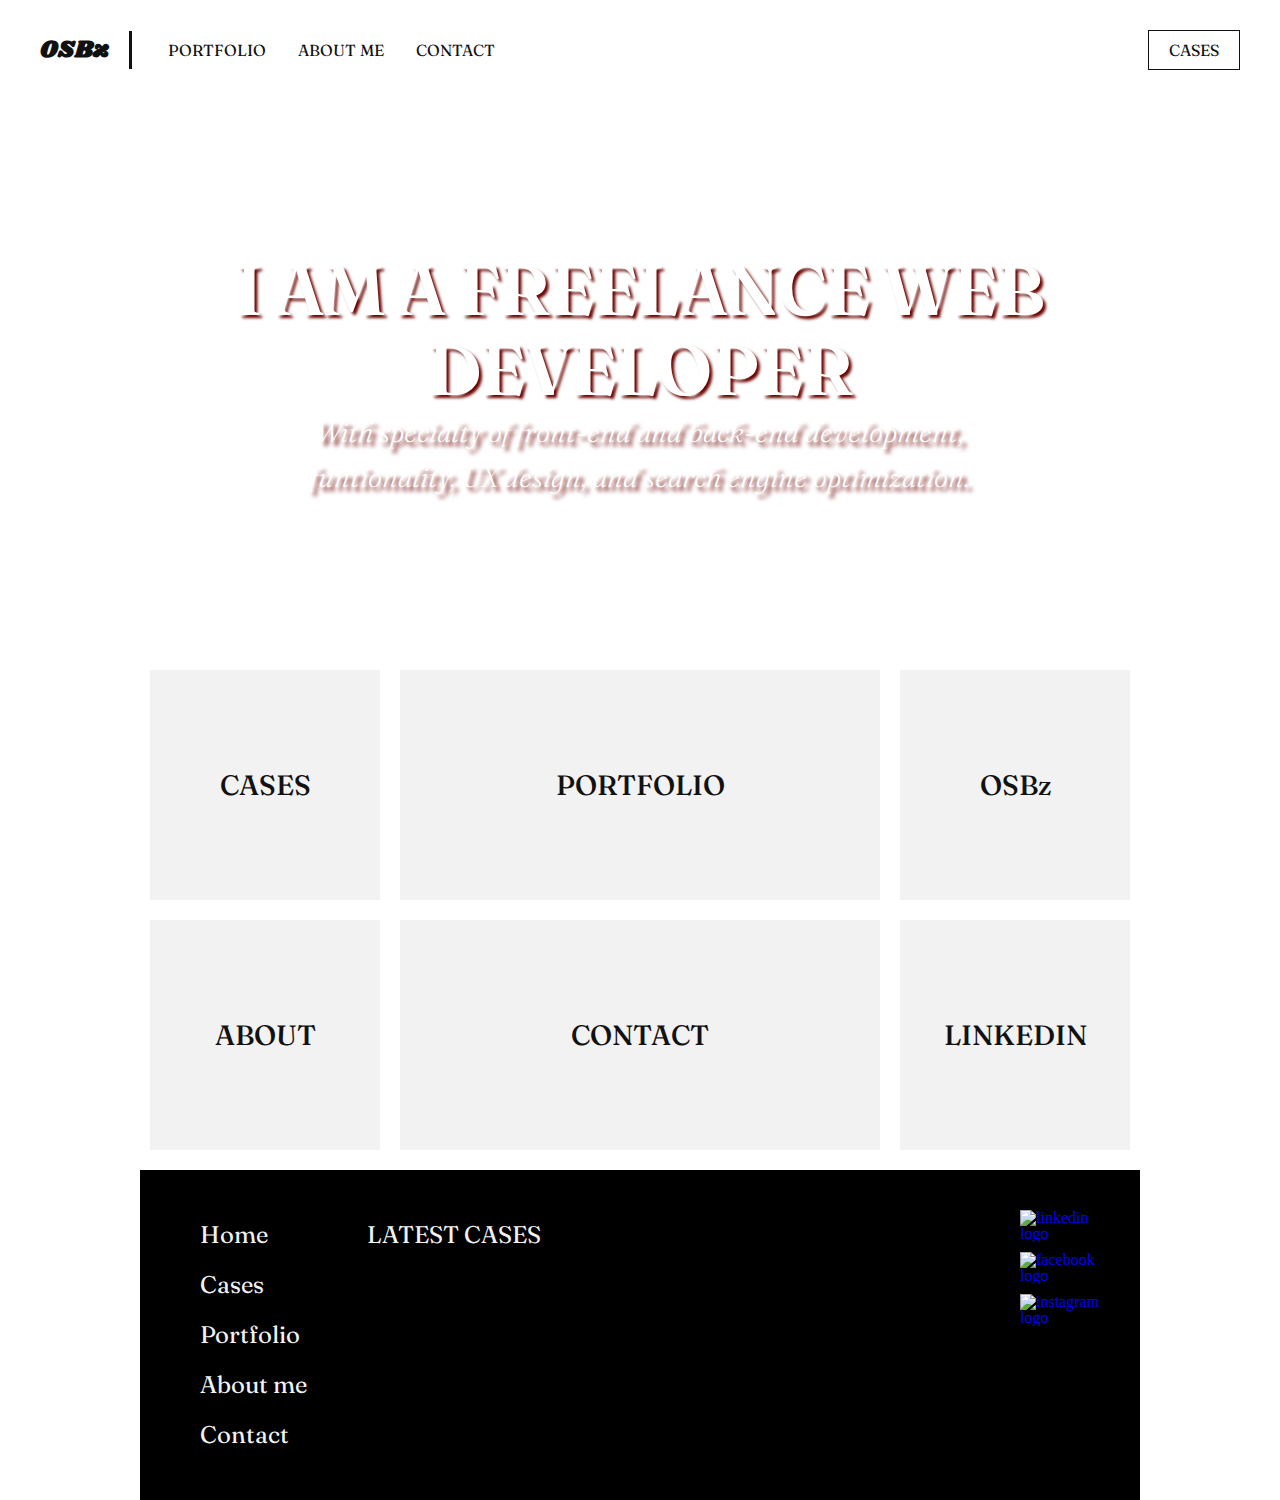
==== index.html @ 1d9e8dcd "latest files" ====
<!DOCTYPE html>
<html>
  <head>
    <title>My portfolio</title>
    <maeta chartset="utf-8">
    <meta name="viewport" content="width=device-width, initial-scale=1.0">
    <link rel="preconnect" href="https://fonts.gstatic.com">
<link href="https://fonts.googleapis.com/css2?family=Fraunces:ital,wght@0,100;0,200;0,300;0,400;0,500;0,600;0,700;0,800;0,900;1,100;1,200;1,300;1,400;1,500;1,600;1,700;1,800;1,900&family=Shrikhand&display=swap" rel="stylesheet">
      <link rel="stylesheet" href="style.css">
  </head>
  <body>
    <header>
      <a href="index.html" class="header-brand">OSBz</a>
      <nav>
        <ul>
          <li><a href="portfolio.html">Portfolio</a></li>
          <li><a href="About.html">About me</a></li>
          <li><a href="Contact.html">Contact</a></li>
        </ul>
        <a href="cases.html" class="header-cases">Cases</a>
      </nav>
    </header>
        <main>
          <section class="index-banner">
            <div class="vertical-center">
              <h2>I AM A FREELANCE WEB<br>DEVELOPER</h2>
              <h1>With specialty of front-end and back-end development,  funtionality, UX design, and search engine optimization.</h1>
            </div>
          </section>
        <div class="wrapper">
          <section class="index-links">
            <a href="cases.html">
              <div class="index-boxlink-square">
                <h3>CASES</h3>
              </div>
            </a>
            <a href="portfolio.html">
              <div class="index-boxlink-rec">
                <h3>PORTFOLIO</h3>
              </div>
            </a>
              <a href="osbz.html"></a>
              <div class="index-boxlink-square">
                <h3>OSBz</h3>
              </div>
            </a>
            <a href="about.html"></a>
              <div class="index-boxlink-square">
                <h3>ABOUT</h3>
              </div>
            </a>
            <a href="contact.html">
              <div class="index-boxlink-rec">
                <h3>CONTACT</h3>
              </div>
            </a>
            <a href="https://www.linkedin.com/in/oscar-bonilla-90b506177/"target="_blank">
              <div class="index-boxlink-square">
                <h3>LINKEDIN</h3>
              </div>
            </a>
          </section>
          </main>
          </div>
        <div class="wrapper">
          <footer>
            <ul class="footer-links-main">
                <li><a href="index.html">Home</a></li>
                <li><a href="cases.html">Cases</a></li>
                <li><a href="portfolio.html">Portfolio</a></li>
                <li><a href="about.html">About me</a></li>
                <li><a href="contact.html">Contact</a></li>
              </ul>
          <ul class="footer-links-cases">
            <li>LATEST CASES</li>
            <li><a href="#"></a></li>
            <li><a href="#"></a></li>
            <li><a href="#"></a></li>
            <li><a href="#"></a></li>
          </ul>
          <div class="footer-sm">
            <a href="https://www.linkedin.com/in/oscar-bonilla-90b506177/"target="_blank">
              <img src="../img/in.png" alt="linkedin logo">
            </a>
          <a href="https://www.facebook.com/oscar.bonilla.102"target="_blank">
            <img src="../img/face.png" alt="facebook logo">
          </a>
          <a href="https://www.instagram.com/racso_123/"target="_blank">
              <img src="../img/insta.jpg" alt="instagram logo">
            </a>
          </div>
        </footer>
     </div>
  </body>
</html>
---- style.css ----
html, body, div, span, object, iframe,
h1, h2, h3, h4, h5, h6, p, blockquote, pre,
abbr, address, cite, code,
del, dfn, em, img, ins, kbd, q, samp,
small, strong, sub, sup, var,
b, i,
dl, dt, dd, ol, ul, li,
fieldset, form, label, legend,
table, caption, tbody, tfoot, thead, tr, th, td,
article, aside, canvas, details, figcaption, figure,
footer, header, hgroup, menu, nav, section, summary,
time, mark, audio, video {
    margin:0;
    padding:0;
    border:0;
    outline:0;
    font-size:100%;
    vertical-align:baseline;
    background:transparent;
}

body {
    line-height:1;
}

article,aside,details,figcaption,figure,
footer,header,hgroup,menu,nav,section {
    display:block;
}

nav ul {
    list-style:none;
}

blockquote, q {
    quotes:none;
}

blockquote:before, blockquote:after,
q:before, q:after {
    content:'';
    content:none;
}

a {
    margin:0;
    padding:0;
    font-size:100%;
    vertical-align:baseline;
    background:transparent;
}

ins {
    background-color:#ff9;
    color:#000;
    text-decoration:none;
}

mark {
    background-color:#ff9;
    color:#000;
    font-style:italic;
    font-weight:bold;
}

del {
    text-decoration: line-through;
}

abbr[title], dfn[title] {
    border-bottom:1px dotted;
    cursor:help;
}

table {
    border-collapse:collapse;
    border-spacing:0;
}


hr {
    display:block;
    height:1px;
    border:0;
    border-top:1px solid #cccccc;
    margin:1em 0;
    padding:0;
}

input, select {
    vertical-align:middle;
  }

/*my code*/

* {
  text-decoration: none;
}

main {
padding-top: 100px;
}

header {
  position: fixed;
  top: 0;
  right: 0;
  left: 0;
  background-color: #fff;
  width: 100%;
  height: 100px;
}

header .header-brand {
  font-family: Shrikhand;
  font-size: 24px;
  font-weight: 900;
  color: #111;
  display: block;
  margin: 0 auto;
  text-align: center;
  padding: 20px 0;
}

header nav ul {
  display: block;
margin: 0 auto;
width: fit-content;
}

header nav ul li {
display: inline-block;
float: left;
list-style: none;
padding: 0 16px;
}

header nav ul li a {
  font-family: Fraunces;
  font-size: 16px;
  color: #111;
text-transform: uppercase;

}

header .header-cases {
  display: none;
}

@media only screen and (min-width: 1000px) {
  header .header-brand {
  margin: 31px 0;
  text-align: left;
  line-height: 38px;
  padding: 0 20px 0 40px;
  border-right: 3px solid #111;
float: left;
}
header nav ul {
margin: 20px 0px 0px 20px;
float: left;
}


header nav ul li a {
line-height: 60px;
}
header .header-cases {
  display: block;
  font-family: Fraunces;
  font-size: 16px;
  color: #111;
  line-height: 38px;
text-transform: uppercase;
border: 1px solid #111;
float: right;
margin-right: 40px;
padding: 0px 20px;
margin-top: 30px;
}
}




/*INDEX*/

.index-banner {
width: 100%;
height: calc(100vh - 100px);
background-image: url('../img/dev.jpg');
background-repeat: no-repeat;
background-position: center;
background-size: cover;
display: table;
}

.vertical-center {
  display: table-cell;
  vertical-align: middle;
}

.index-banner h2 {
  font-family: Fraunces;
  font-size: 70px;
  color: #fff;
  font-weight: 600;
  line-height: 80px;
  text-align: center;
  text-shadow: 3px 3px 3px #6B0500;
}

.index-banner h1 {
  font-family: Fraunces;
  font-size: 28px;
  color: #fff;
  font-weight: 300;
  font-style: italic;
  line-height: 45px;
  text-align: center;
  text-shadow: 4px 4px 4px #6B0500;
}

.index-links div {
  margin: 16px 16px 0;
  width: calc(100% - 32px);
  height: 100px;
  background-color: #f2f2f2;

}

p {
  color: #111 ;
}
.index-links div  h3 {
  font-family: Fraunces;
  font-size: 28px;
  color: #111;
  font-weight: 500;
  line-height: 100px;
  text-align: center;
}

/*GALLERY*/
.gallery-links-h2 {
  font-family: Fraunces;
  font-size: 28px;
  color: #fff;
  font-weight: 300;
  text-transform: uppercase;
  text-align: center;
  padding-left: 20px;
}

.gallery-links {
  display: flex;
  flex-flow: row wrap;
  justify-content: center;
}

.gallery-img {
  flex-basis: 300px;
  margin: 10px;
}

.gallery-img img {
width: 100%;
  margin: 10px;
}
@media only screen and (min-width: 1000px) {
  .wrapper {
   width: 1000px;
   margin: 0 auto;
    }
  .index-banner {
  height: 550px;
  }
  .index-banner h1 {
    display: block;
    width: 770px;
    margin: 0 auto;
  }
  .index-links {
  overflow: hidden;

  }
  .index-links div {
    margin: 20px 10px 0;
    height: 230px;
    float: left;
}
  .index-boxlink-square {
  width: calc(25% - 20px) !important;
  }
  .index-boxlink-rec {
  width: calc(50% - 20px) !important;
  }
  .index-links div  h3 {
    line-height: 230px;
  }
}

/*CASES*/

.cases-links .wrapper div {
  float: left;
  width: 230px;
  height: 230px;
  margin: 20px 10px 0px;
  background-color: #e3e3e3;
}

.cases-links {
overflow: hidden;
margin-bottom: 30px;
}

.cases-links h2 {
  font-family: Fraunces;
  font-size: 28px;
  color: #111;
  font-weight: 300;
  text-transform: uppercase;
}

.cases-links .wrapper p {
  padding-top: 45%;
  font-family: Fraunces;
  font-size: 20px;
  color: #111;
  font-weight: 400;
  text-align: center;
  text-transform: uppercase;
}

.case-banner {
  width: 1000px;
  margin: auto;
}

.case-banner .wrapper-b{
 display: table;
 background-color: #e3e3e3;
 width: 100%;
padding-bottom: 20px;

}

.case-banner h2 {
  font-family: Fraunces;
  font-size: 20px;
  color: #fff;
  font-weight: 600;
  line-height: 80px;
  text-align: center;
  color: #111;
}

.case-banner h1 {
    font-family: Fraunces;
    font-size: 20px;
    color: #fff;
    font-weight: 400;
    line-height: 40px;
    text-align: center;
    color: #111;
  }

/*CASE*/

* {
  text-decoration: none;
}

.case-vid h2 {
  font-family: Fraunces;
  font-size: 28px;
  color: #111;
  font-weight: 100;
  text-transform: uppercase;
  text-align: center;
  padding-bottom: 20px;
}

.case-vid article h3{
  font-family: Fraunces;
  font-size: 28px;
  color: #111;
  font-weight: 300;
  text-transform: uppercase;
  padding-bottom: 20px;
}

.case-vid article p {
  font-family: Fraunces;
  font-size: 16px;
  color: #111;
  font-weight: 300;
line-height: 24px;
column-count: 3;
column-gap: 42px;
}

iframe {
padding-bottom: 30px;
display: block;
margin: 0 auto;

}

/*cASE2*/
* {
  text-decoration: none;
}

.case-vid h2 {
 font-family: Fraunces;
 font-size: 28px;
 color: #111;
 font-weight: 100;
 text-transform: uppercase;
 text-align: center;
 padding-bottom: 20px;
}

.case-vid article h3{
 font-family: Fraunces;
 font-size: 28px;
 color: #111;
 font-weight: 300;
 text-transform: uppercase;
 padding-bottom: 20px;
}

.case-vid article p {
 font-family: Fraunces;
 font-size: 16px;
 color: #111;
 font-weight: 300;
line-height: 24px;
column-count: 3;
column-gap: 42px;
}

iframe {
  display: block;
  margin: 0 auto;
}

 /*FOOTER*/

 footer {
   width: calc(100% - 80px);
   padding: 40px 40px;
    margin-top: 20px;
   background-color:#000;
   overflow: hidden;
 }

 footer ul {
   width: fit-content;
   float: left;
   padding-left: 20PX;
 }

 footer ul li {
  font-family: Fraunces;
   display: block;
   list-style: none;
   color: #f2f2f2;
   font-weight: 60px;
   font-size: 24px;
   line-height: 50px;
 }

 footer ul li a {
color: #f2f2f2;
}

.footer-links-cases {
  display: none;
  float: right;
}

.footer-sm {
  width: 80px;
  float: right;
}
.footer-sm img {
  width: 100%;
  margin-bottom: 10px;
}

@media only screen and (min-width: 1000px) {
  .footer-links-cases {
    display: block;
    float:left;
  }
  footer ul {
    padding-right: 40px;
  }

}

.about-me {
    font-family: Fraunces;
  font-size: 28px;
  color: #111;
  font-weight: 100;
  text-transform: uppercase;
  text-align: center;
  padding-bottom: 20px;
  padding-top: 10px;
}

.about-me p {
    font-family: Fraunces;
 font-size: 16px;
 color: #111;
 font-weight: 300;
line-height: 24px;
padding-top: 30px;
}

.me {
   width: 30%;
}
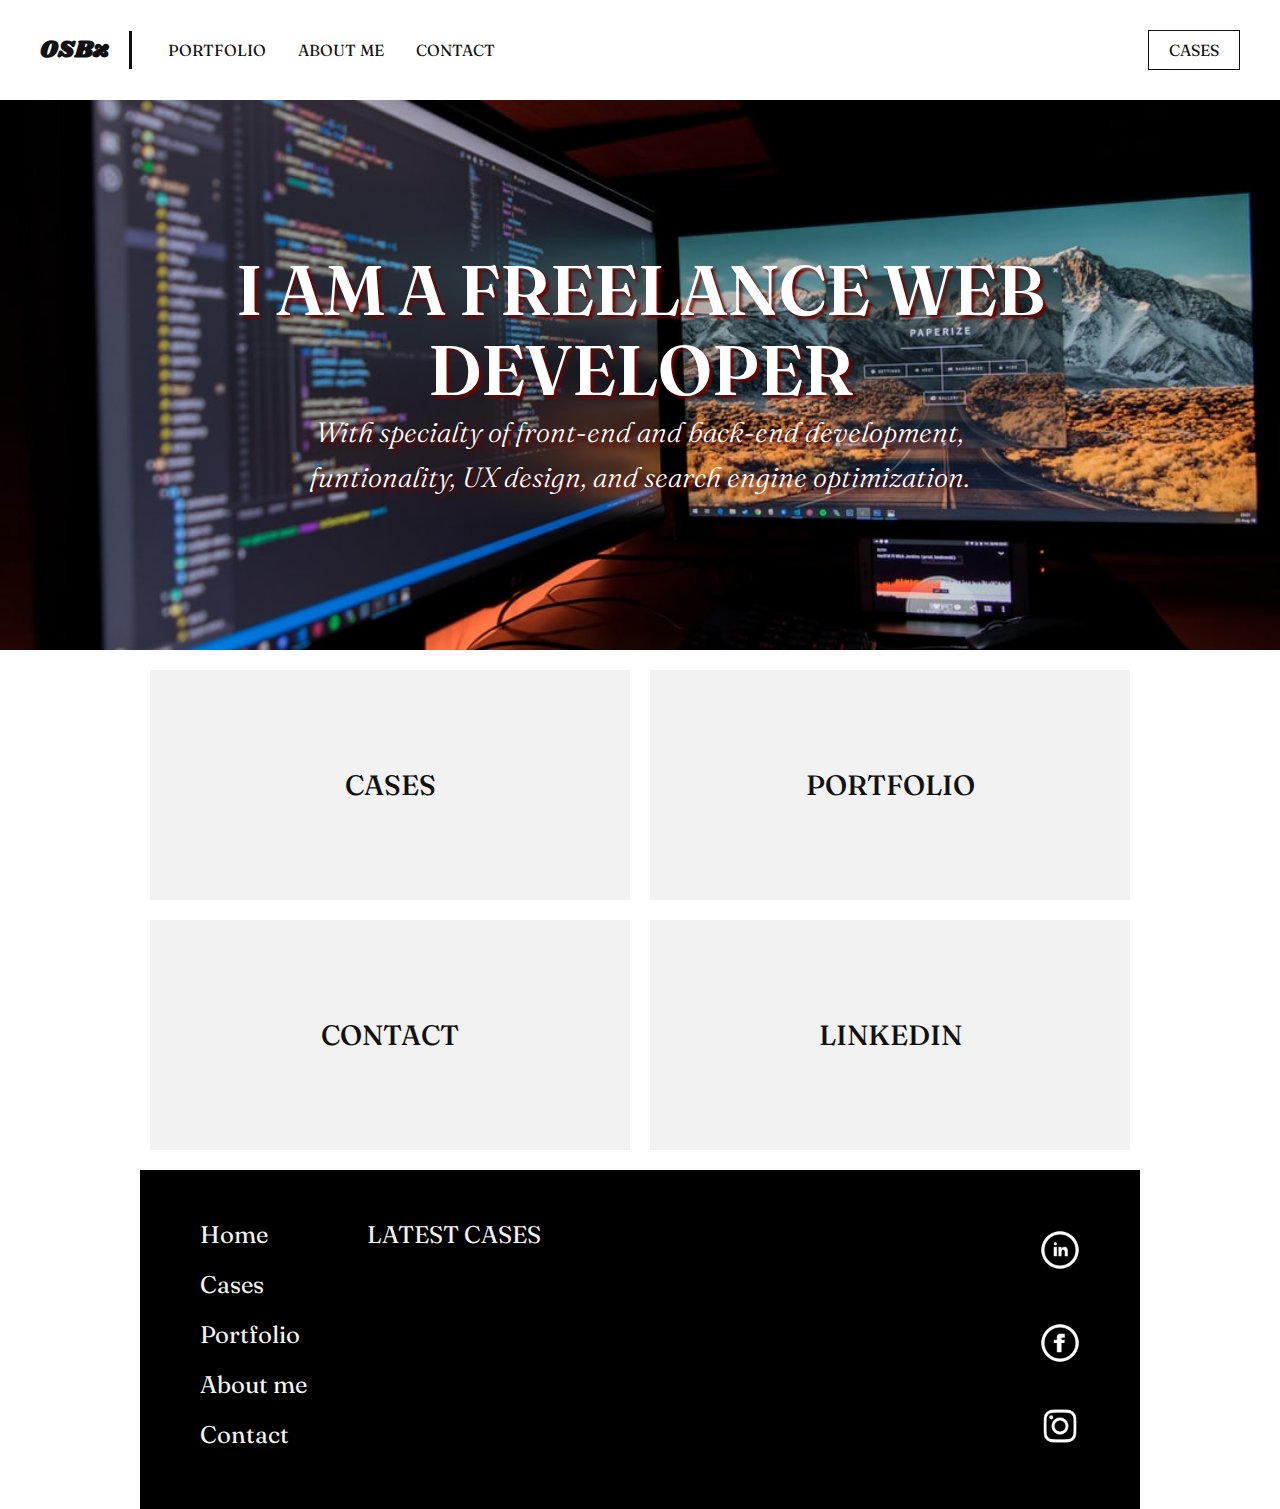
==== commit 0fb7b687: "latest files" ====
--- a/index.html
+++ b/index.html
@@ -30,7 +30,7 @@
         <div class="wrapper">
           <section class="index-links">
             <a href="cases.html">
-              <div class="index-boxlink-square">
+              <div class="index-boxlink-rec">
                 <h3>CASES</h3>
               </div>
             </a>
@@ -39,15 +39,11 @@
                 <h3>PORTFOLIO</h3>
               </div>
             </a>
-              <a href="osbz.html"></a>
-              <div class="index-boxlink-square">
-                <h3>OSBz</h3>
-              </div>
-            </a>
-            <a href="about.html"></a>
+            
+            <!-- <a href="about.html"></a>
               <div class="index-boxlink-square">
                 <h3>ABOUT</h3>
-              </div>
+              </div> -->
             </a>
             <a href="contact.html">
               <div class="index-boxlink-rec">
@@ -55,7 +51,7 @@
               </div>
             </a>
             <a href="https://www.linkedin.com/in/oscar-bonilla-90b506177/"target="_blank">
-              <div class="index-boxlink-square">
+              <div class="index-boxlink-rec">
                 <h3>LINKEDIN</h3>
               </div>
             </a>
@@ -80,13 +76,13 @@
           </ul>
           <div class="footer-sm">
             <a href="https://www.linkedin.com/in/oscar-bonilla-90b506177/"target="_blank">
-              <img src="../img/in.png" alt="linkedin logo">
+              <img src="./in.png" alt="linkedin logo">
             </a>
           <a href="https://www.facebook.com/oscar.bonilla.102"target="_blank">
-            <img src="../img/face.png" alt="facebook logo">
+            <img src="./face.png" alt="facebook logo">
           </a>
           <a href="https://www.instagram.com/racso_123/"target="_blank">
-              <img src="../img/insta.jpg" alt="instagram logo">
+              <img src="./insta.jpg" alt="instagram logo">
             </a>
           </div>
         </footer>
--- a/style.css
+++ b/style.css
@@ -188,7 +188,7 @@
 .index-banner {
 width: 100%;
 height: calc(100vh - 100px);
-background-image: url('../img/dev.jpg');
+background-image: url('./dev.jpg');
 background-repeat: no-repeat;
 background-position: center;
 background-size: cover;
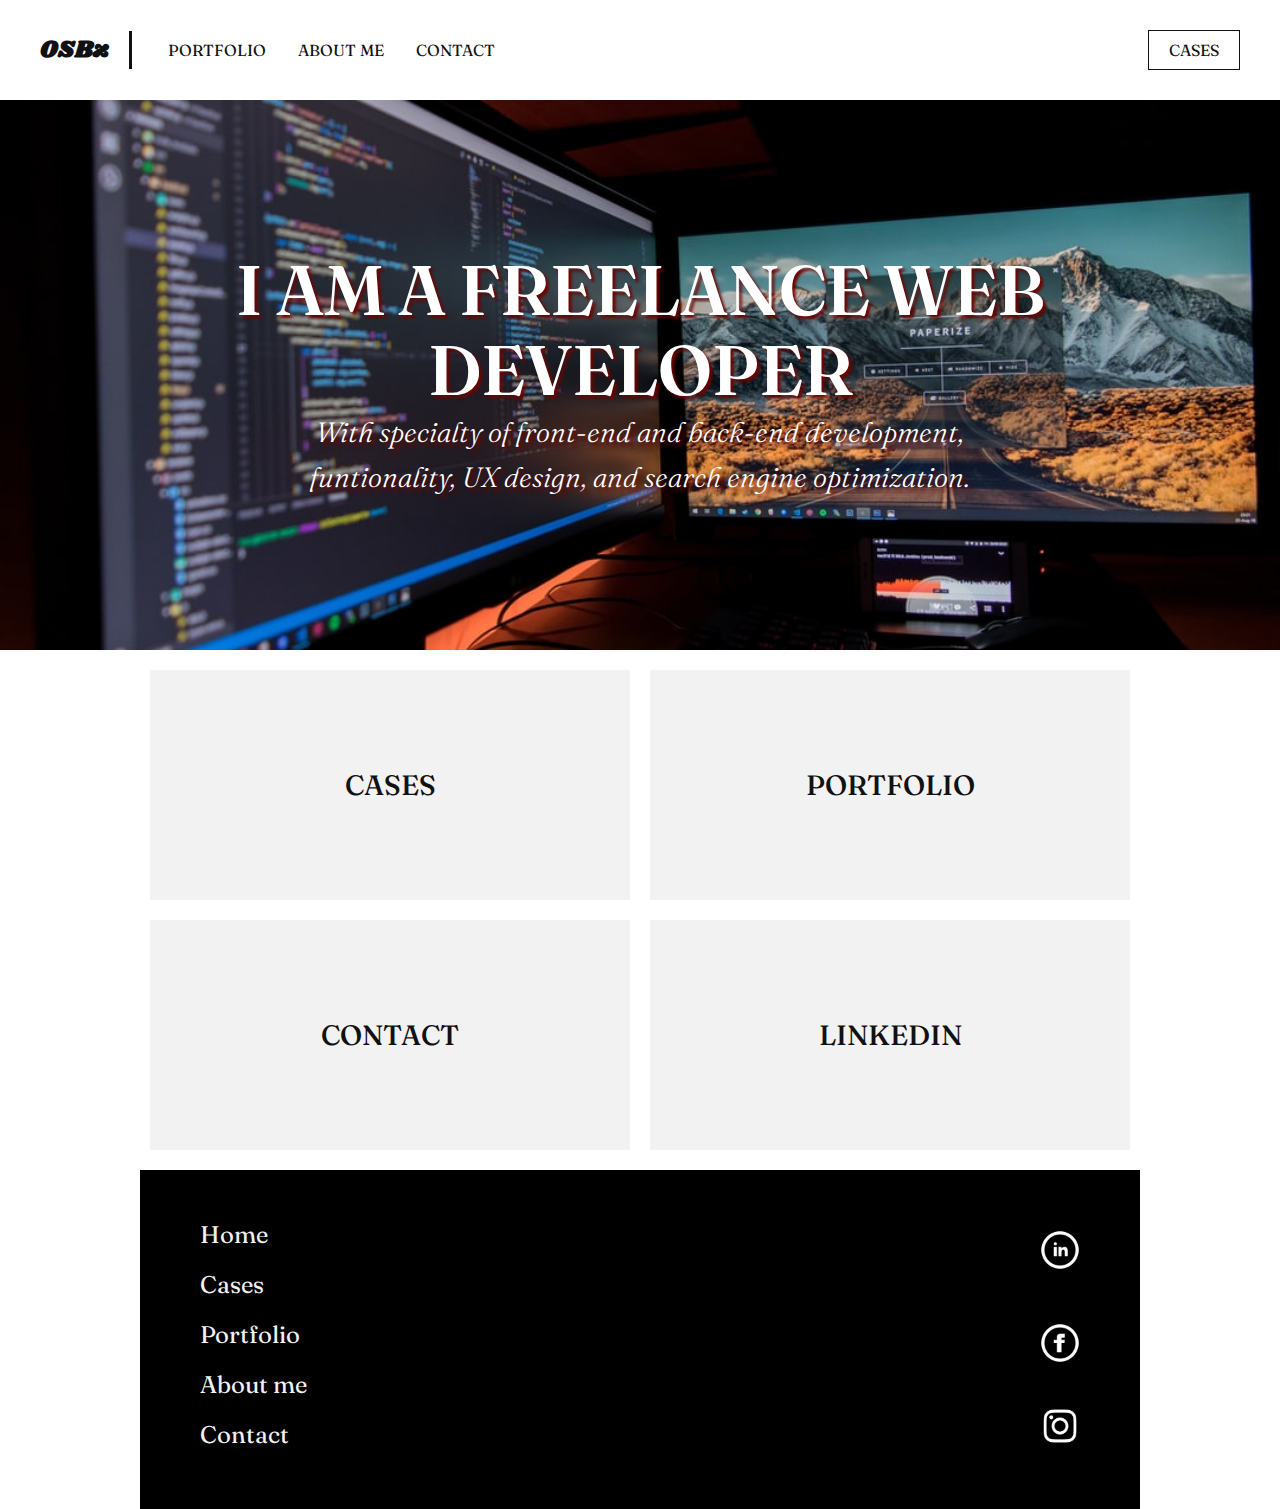
==== commit 289befc8: "Responsive updates" ====
--- a/index.html
+++ b/index.html
@@ -14,12 +14,13 @@
       <nav>
         <ul>
           <li><a href="portfolio.html">Portfolio</a></li>
-          <li><a href="About.html">About me</a></li>
-          <li><a href="Contact.html">Contact</a></li>
+          <li><a href="about.html">About me</a></li>
+          <li><a href="contact.html">Contact</a></li>
         </ul>
         <a href="cases.html" class="header-cases">Cases</a>
       </nav>
     </header>
+
         <main>
           <section class="index-banner">
             <div class="vertical-center">
@@ -39,11 +40,7 @@
                 <h3>PORTFOLIO</h3>
               </div>
             </a>
-            
-            <!-- <a href="about.html"></a>
-              <div class="index-boxlink-square">
-                <h3>ABOUT</h3>
-              </div> -->
+
             </a>
             <a href="contact.html">
               <div class="index-boxlink-rec">
@@ -82,7 +79,7 @@
             <img src="./face.png" alt="facebook logo">
           </a>
           <a href="https://www.instagram.com/racso_123/"target="_blank">
-              <img src="./insta.jpg" alt="instagram logo">
+              <img class="insta" src="./insta.jpg" alt="instagram logo">
             </a>
           </div>
         </footer>
--- a/style.css
+++ b/style.css
@@ -491,7 +491,7 @@
   margin-bottom: 10px;
 }
 
-@media only screen and (min-width: 1000px) {
+@media only screen and (max-width: 1000px) {
   .footer-links-cases {
     display: block;
     float:left;
@@ -500,6 +500,48 @@
     padding-right: 40px;
   }
 
+  .index-banner h2 {
+    font-size: 40px;
+  }
+
+}
+
+@media only screen and (max-width: 535px) {
+
+  .footer-sm {
+    clear: both;
+    width: unset;
+    float: unset;
+    display: flex;
+  }
+  
+  .insta {
+    padding-top: 14px;
+  }
+}
+@media only screen and (max-width: 535px) {
+
+  .cases-links {
+    overflow: hidden;
+    margin-bottom: 30px;
+    display: flex;
+    justify-content: center;
+    text-align: center;
+    }
+    
+
+    .wrapper {
+      display: flex;
+      flex-direction: column;
+      justify-content: center;
+    }
+    
+}
+@media only screen and (max-width: 1000px) {
+  .case-banner {
+    width: unset;
+    margin: auto;
+  }
 }
 
 .about-me {
